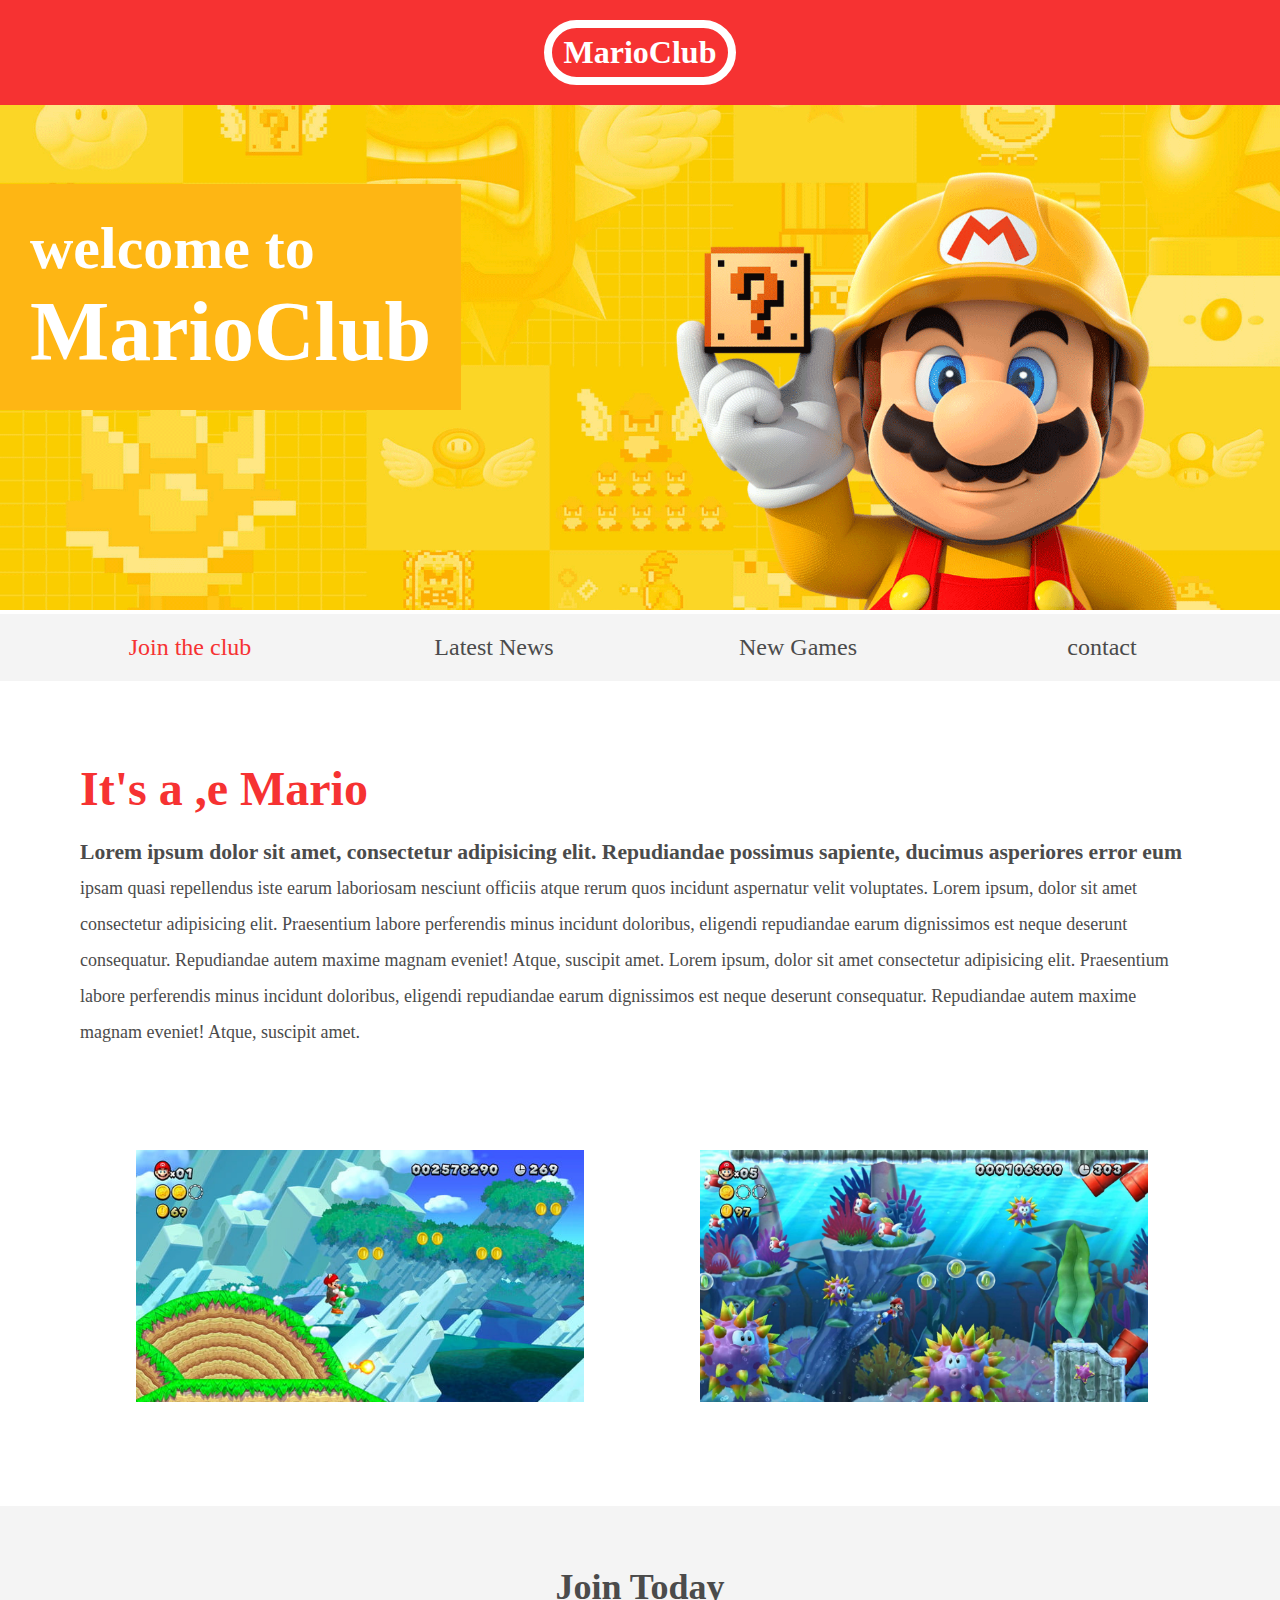
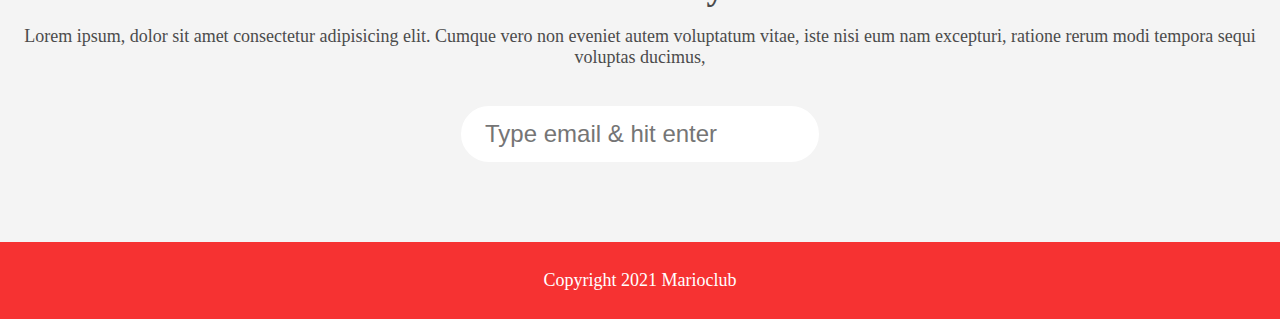
==== index.html @ 4f7df165 "Few changes" ====
<!DOCTYPE html>
<html>

<head>
    <link rel="stylesheet" href="index.css">
    <title>MarioClub</title>
</head>

<body>

    <header>
        <h1>MarioClub</h1>
    </header>
    <section class="banner">
        <img src="img/banner.png" alt="marioclub welcome banner">
        <div class="welcome">
            <h2>welcome to<br><span>MarioClub</span></h2>
        </div>
    </section>
    <nav class="main-nav">
        <ul>
            <li><a href="/join.html" class="join">Join the club</a></li>
            <li><a href="/news.html">Latest News</a></li>
            <li><a href="/games.html">New Games</a></li>
            <li><a href="/contacts.html">contact</a></li>

        </ul>
    </nav>
    <main>
        <article>
            <h2>It's a ,e Mario</h2>
            <p>
                Lorem ipsum dolor sit amet, consectetur adipisicing elit. Repudiandae possimus sapiente, ducimus
                asperiores error eum ipsam quasi repellendus iste earum laboriosam nesciunt officiis atque rerum quos
                incidunt aspernatur velit voluptates. Lorem ipsum, dolor sit amet consectetur adipisicing elit.
                Praesentium labore perferendis minus incidunt doloribus, eligendi repudiandae earum dignissimos est
                neque deserunt consequatur. Repudiandae autem maxime magnam eveniet! Atque, suscipit amet. Lorem ipsum,
                dolor sit amet consectetur adipisicing elit. Praesentium labore perferendis minus incidunt doloribus,
                eligendi repudiandae earum dignissimos est neque deserunt consequatur. Repudiandae autem maxime magnam
                eveniet! Atque, suscipit amet.</p>


        </article>
        <ul class="images">
            <li><img src="img/thumb-1.png" alt="mario thumb 1"></li>
            <li><img src="img/thumb-2.png" alt="mario thumb 2"></li>

        </ul>
    </main>
    <section class="join">
        <h2>Join Today</h2>
        <p>Lorem ipsum, dolor sit amet consectetur adipisicing elit. Cumque vero non eveniet autem voluptatum vitae,
            iste nisi eum nam excepturi, ratione rerum modi tempora sequi voluptas ducimus, </p>
            <form >
                <input type="email" name="email" placeholder="Type email & hit enter" required>
            </form>
        </section>
        <footer>
            <p class="copyright">Copyright 2021 Marioclub</p>
        </footer>
</body>

</html>
---- index.css ----
body, ul, li, h1, h2, a{
  margin: 0;
  padding: 0;
  font-family: tahoma;
}
p{
  font-size: 18px;
}
header{
  background-color: #F63232;
  padding: 20px 0;
  text-align: center;
  position: fixed;
  width: 100%;
  top: 0;
  left: 0;
  z-index: 1;
}
header h1{
  color: white;
  border: 8px solid white;
  display: inline-block;
  padding: 6px 12px;
  border-radius: 36px;
}
.banner{
  position: relative;
}
.banner img{
  max-width: 100%;
}
.banner .welcome{
  background:#FEB614;
  color: white;
  padding: 30px;
  font-size: 60px;
  position: absolute;
  left: 0;
  top: 30%;
} 
.banner .welcome span{
  font-size: 1.4em;
}
nav{
  background: #F4F4F4;
  padding: 20px;
  position: sticky;
  top: 106px;
  z-index: 1;
}
nav ul{
  white-space: nowrap;
  max-width: 1200px;
  margin: 0 auto;
  text-align: center;
}
nav li{
  width: 25%;
  display: inline-block;
  font-size: 24px;
}
nav li a{
  text-decoration: none;
  color: #4B4B4B;
}
nav li a:hover{
  text-decoration: underline;
}
nav li a.join{
  color: #F63232;
}
main{
  max-width: 100%;
  width: 1200px;
  margin: 80px auto;
  padding: 0 40px;
  box-sizing: border-box;
}
article h2{
  color: #F63232;
  font-size: 48px;
}
article p{
  line-height: 2em;
  color: #4B4B4B;
}
article p::first-line{
  font-weight: bold;
  font-size: 1.2em;
}
.images{
  text-align: center;
  margin: 80px 0;
  white-space: nowrap;
}
.images li{
  display: inline-block;
  list-style-type: none;
  width: 40%;
  margin: 20px 5%;
  position: relative;
}
.images li:hover{
  top: -4px;
}
.images li img{
  max-width: 100%;
}
section.join{
  background: #F4F4F4;
  text-align: center;
  padding: 60px 20px;
  color: #4B4B4B;
}
section.join h2{
  font-size: 36px;
}
form input{
  margin: 20px 0;
  padding: 10px 20px;
  font-size: 24px;
  border-radius: 28px;
  border: 4px solid white;
}
form input:focus{
  border: 4px dashed #4B4B4B;
  outline: none;
}
form input:valid{
  border: 4px solid #71d300;
}
footer{
  background: #F63232;
  color: white;
  padding: 10px;
  text-align: center;
}

/* responsive styles */

@media screen and (max-width: 1400px){

  .banner .welcome{
    font-size: 40px;
  }

}

@media screen and (max-width: 960px){

  .banner .welcome{
    font-size: 28px;
  }
  nav li{
    font-size: 18px;
  }

}

@media screen and (max-width: 700px){

  .banner .welcome{
    font-size: 20px;
    position: relative;
    text-align: center;
  }
  .banner .welcome br{
    display: none;
  }
  .banner .welcome span{
    font-size: 1em;
  }
  nav li{
    font-size: 18px;
  }
  .images li{
    width: 100%;
    display: block;
    margin: 20px auto;
  }

}

@media screen and (max-width: 560px){

  .banner .welcome{
    font-size: 20px;
    position: relative;
    text-align: center;
  }
  .banner .welcome br{
    display: none;
  }
  .banner .welcome span{
    font-size: 1em;
  }
  nav li{
    display: block;
    width: 100%;
    margin: 12px 0;
  }
  article h2{
    font-size: 36px;
  }
  header, nav{
    position: relative;
    top: 0;
  }}
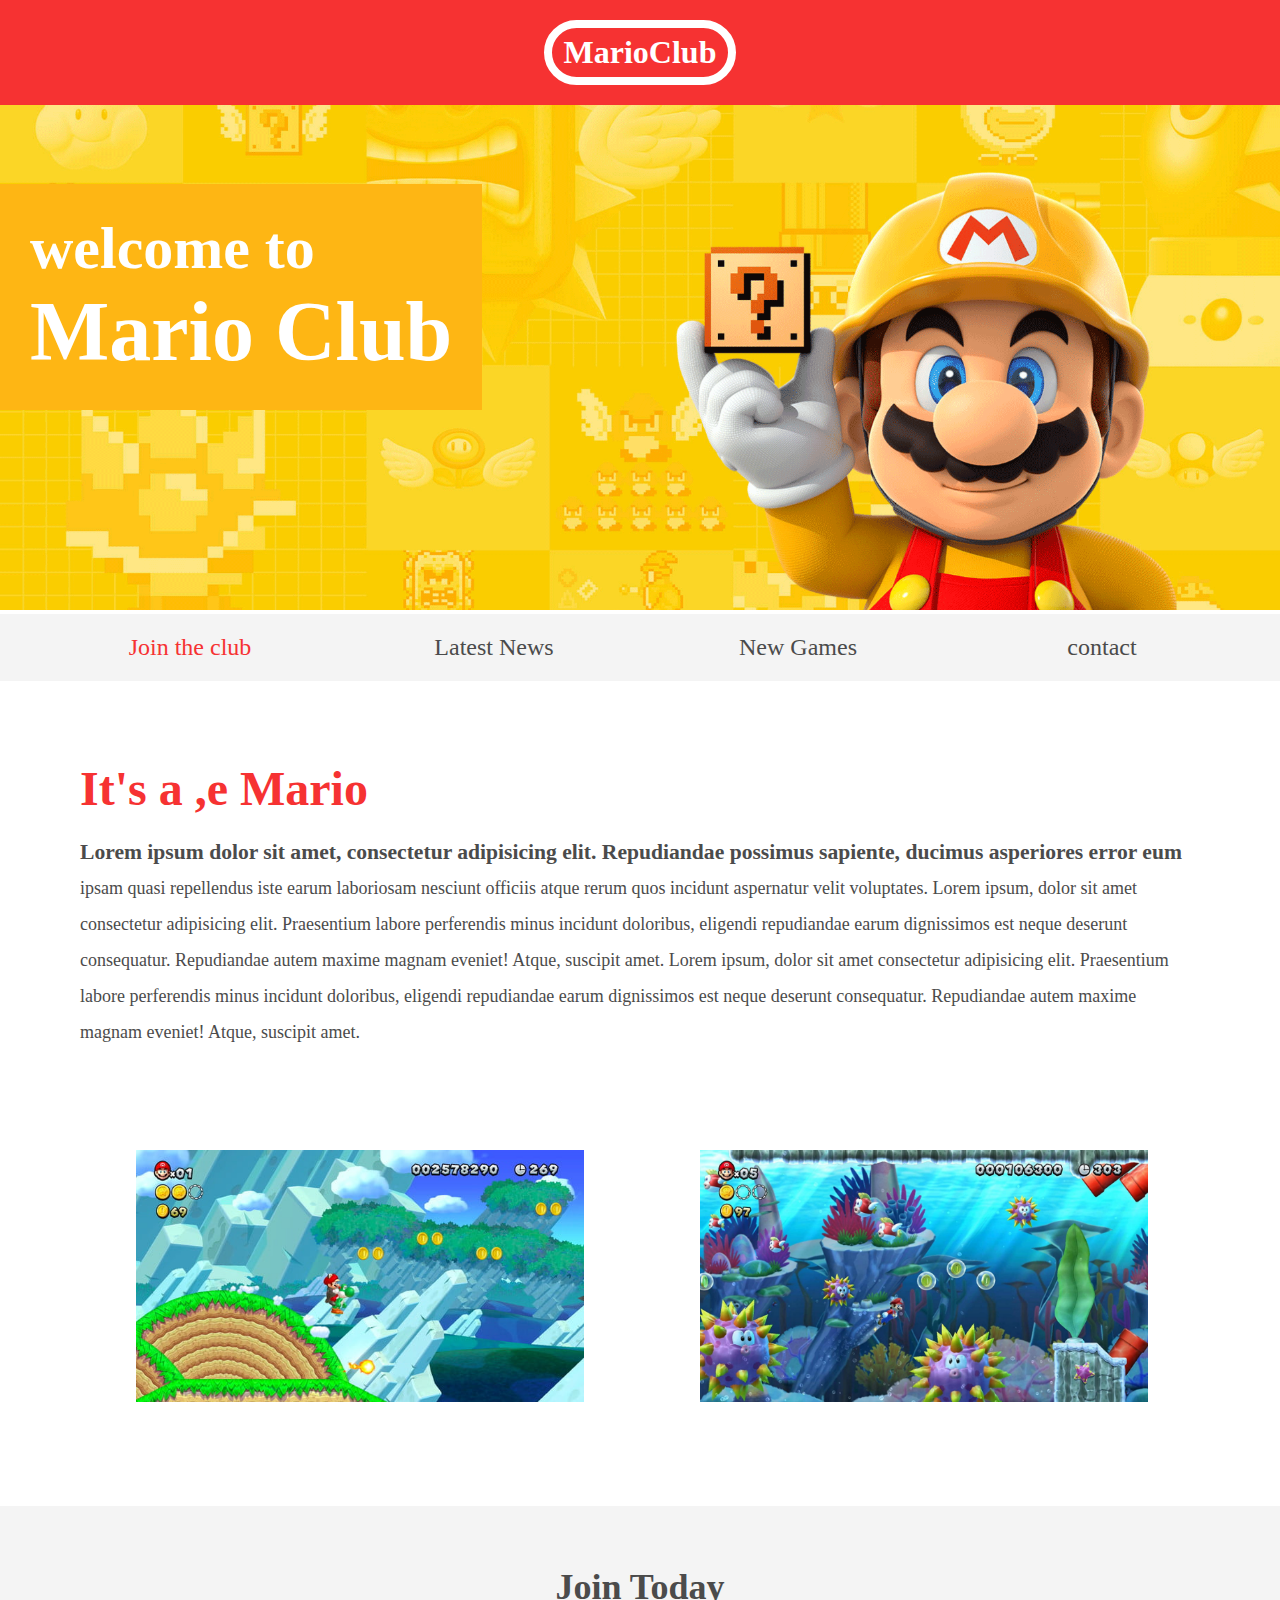
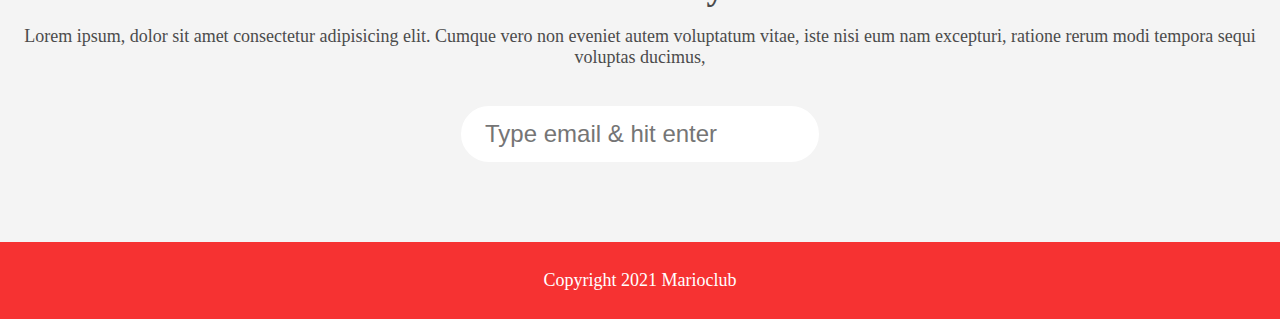
==== commit b0e8896e: "ya" ====
--- a/index.html
+++ b/index.html
@@ -14,7 +14,7 @@
     <section class="banner">
         <img src="img/banner.png" alt="marioclub welcome banner">
         <div class="welcome">
-            <h2>welcome to<br><span>MarioClub</span></h2>
+            <h2>welcome to<br><span>Mario Club</span></h2>
         </div>
     </section>
     <nav class="main-nav">
